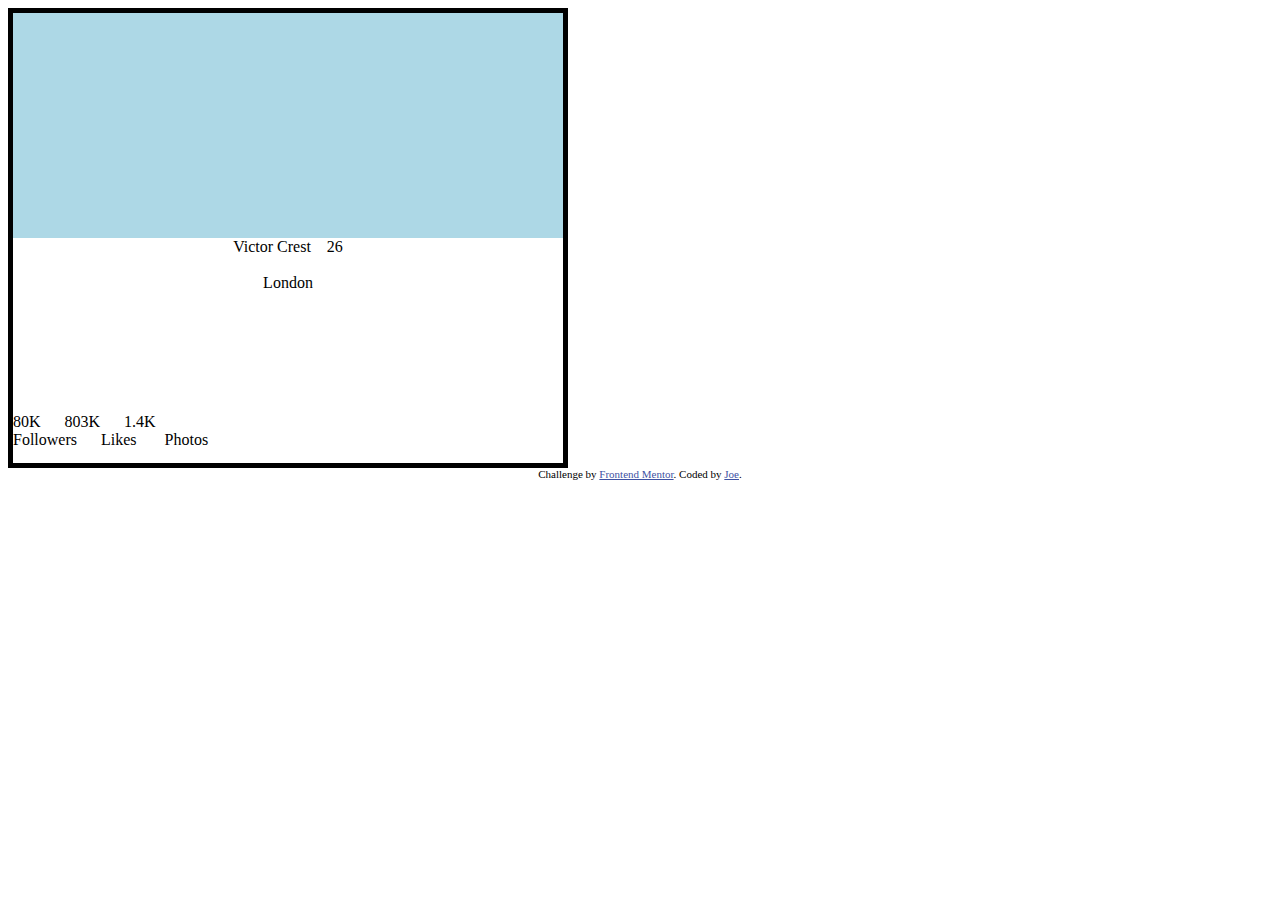
==== index.html @ a965c133 "add files" ====
<!DOCTYPE html>
<html lang="en">
<head>
  <meta charset="UTF-8">
  <meta name="viewport" content="width=device-width, initial-scale=1.0"> <!-- displays site properly based on user's device -->

  <link rel="stylesheet" href="style1.css">
  <link rel="icon" type="image/png" sizes="32x32" href="./images/favicon-32x32.png">
  
  <title>Frontend Mentor | Profile card component</title>

  <!-- Feel free to remove these styles or customise in your own stylesheet 👍 -->
  <style>
    .attribution { font-size: 11px; text-align: center; }
    .attribution a { color: hsl(228, 45%, 44%); }
  </style>
</head>
<body>
<div class="card">
  <div class="cardTop">
 
  </div>
  <div class=" cardBottom">
    Victor Crest &nbsp;&nbsp;  26 <br><br>
   
    London

   
  </div>
 <div class="extras"> 

 80K &nbsp;&nbsp;&nbsp;&nbsp;

  803K &nbsp;&nbsp;&nbsp;&nbsp;
 

  1.4K &nbsp;&nbsp;&nbsp;&nbsp;

  <div>Followers&nbsp;&nbsp;&nbsp;&nbsp;&nbsp;&nbsp;Likes &nbsp;&nbsp;&nbsp;&nbsp;&nbsp;&nbsp;Photos</div>
</div>
</div>
  <div class="attribution">
    Challenge by <a href="https://www.frontendmentor.io?ref=challenge" target="_blank">Frontend Mentor</a>. 
    Coded by <a href="#">Joe</a>.
  </div>
</body>
</html>
---- style1.css ----
.cardTop {
   
    height: 225px;
    width: 550px;
    background-color: lightblue;

}

.cardBottom {
    height:175px;
    width: 550px;
    background-color: white;
   
    text-align: center;
}

.card{

    height: 450px;
    width: 550px;
    border: 5px solid black;
}

.extras{

    height: 50px;
    width: 550px;
    
}
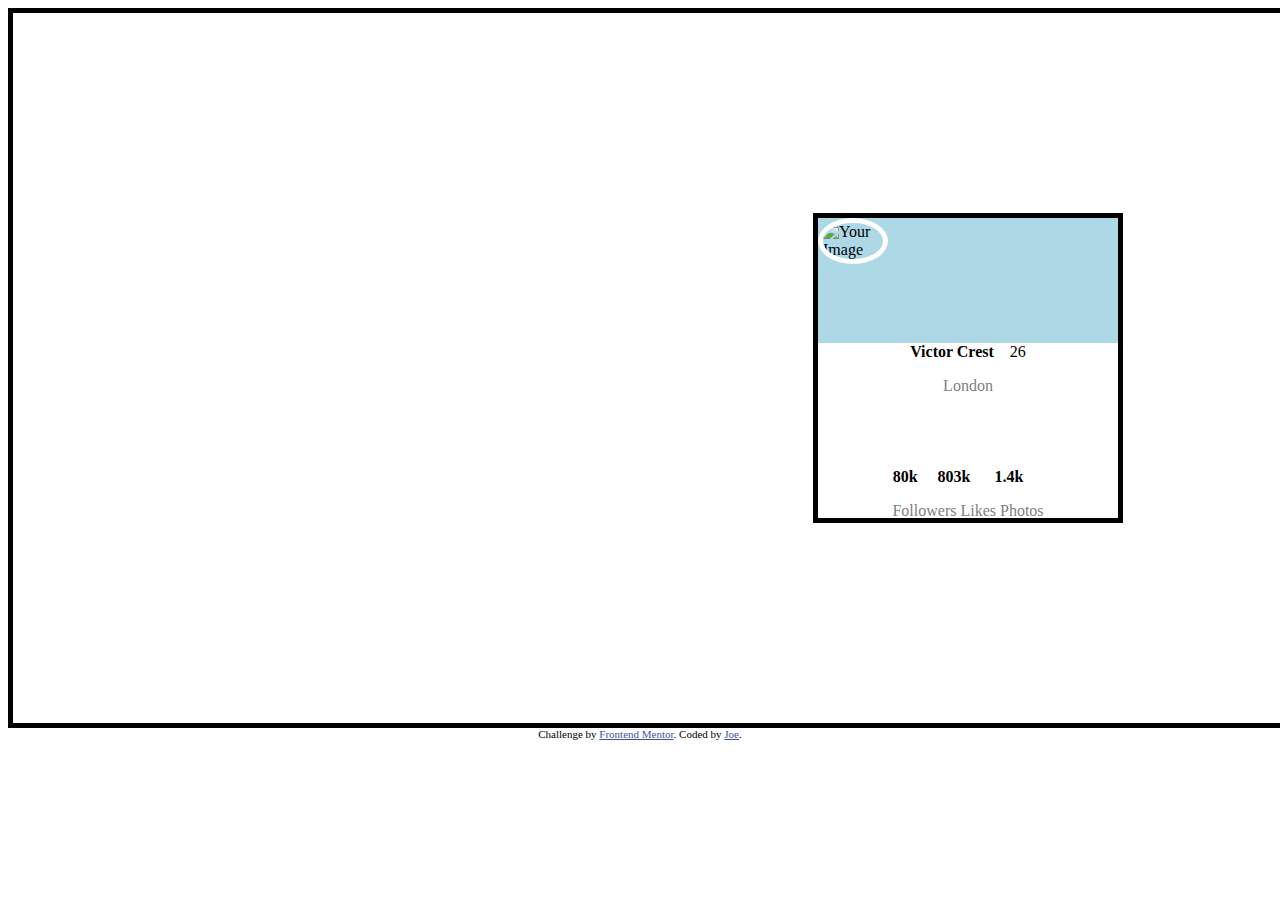
==== commit 8cd66797: "Add files via upload" ====
--- a/index.html
+++ b/index.html
@@ -16,27 +16,29 @@
   </style>
 </head>
 <body>
+  <div class="contain">
 <div class="card">
+  
   <div class="cardTop">
+    <img src="images/image-victor.jpg" alt="Your Image" class="imageConf">
+  </div>
  
-  </div>
+  
+
   <div class=" cardBottom">
-    Victor Crest &nbsp;&nbsp;  26 <br><br>
-   
-    London
+    <b>Victor Crest</b> &nbsp;&nbsp;  26 <br>
+    <p style="color: grey;">London</p>
+    
 
    
   </div>
  <div class="extras"> 
 
- 80K &nbsp;&nbsp;&nbsp;&nbsp;
+  <b>80k</b>&nbsp;&nbsp;&nbsp;&nbsp;  <b>803k</b> &nbsp;&nbsp;&nbsp;&nbsp;  <b>1.4k</b> &nbsp;&nbsp;&nbsp;&nbsp;<br>
 
-  803K &nbsp;&nbsp;&nbsp;&nbsp;
- 
+  <p style="color: grey;">Followers  Likes Photos</p>
 
-  1.4K &nbsp;&nbsp;&nbsp;&nbsp;
-
-  <div>Followers&nbsp;&nbsp;&nbsp;&nbsp;&nbsp;&nbsp;Likes &nbsp;&nbsp;&nbsp;&nbsp;&nbsp;&nbsp;Photos</div>
+ </div>
 </div>
 </div>
   <div class="attribution">
--- a/style1.css
+++ b/style1.css
@@ -1,29 +1,58 @@
+.contain{
+   padding: 200px 800px 200px;
+    border: 5px solid black;
+
+}
+.card{
+    display: flex;
+    flex-direction: column;
+    height: 300px;
+    width: 300px;
+    border: 5px solid black;
+
+}
+.cardTop, .cardBottom {
+    flex: 1;
+   
+}
+
+img.imageConf {
+
+    flex: 1; /* Take the space between the top and bottom divs */
+    display: flex;
+    justify-content: center; /* Horizontally center the content */
+    align-items: center;
+    flex: 1; /* Take the space between the top and bottom divs */
+    max-width: 60px; /* Set the maximum width of the image */
+    max-height: 60px; /* Set the maximum height of the image */
+    border: 5px solid rgb(255, 254, 254);
+    border-radius: 50%; /* Set border-radius to 50% of the width or height */
+    
+
+}
 .cardTop {
    
-    height: 225px;
-    width: 550px;
+   
+    width: 300px;
     background-color: lightblue;
+    
 
 }
 
 .cardBottom {
-    height:175px;
-    width: 550px;
+    
+    width: 300px;
     background-color: white;
    
     text-align: center;
 }
 
-.card{
 
-    height: 450px;
-    width: 550px;
-    border: 5px solid black;
-}
 
 .extras{
-
+    
+    text-align: center;
     height: 50px;
-    width: 550px;
+    width: 300px;
     
 }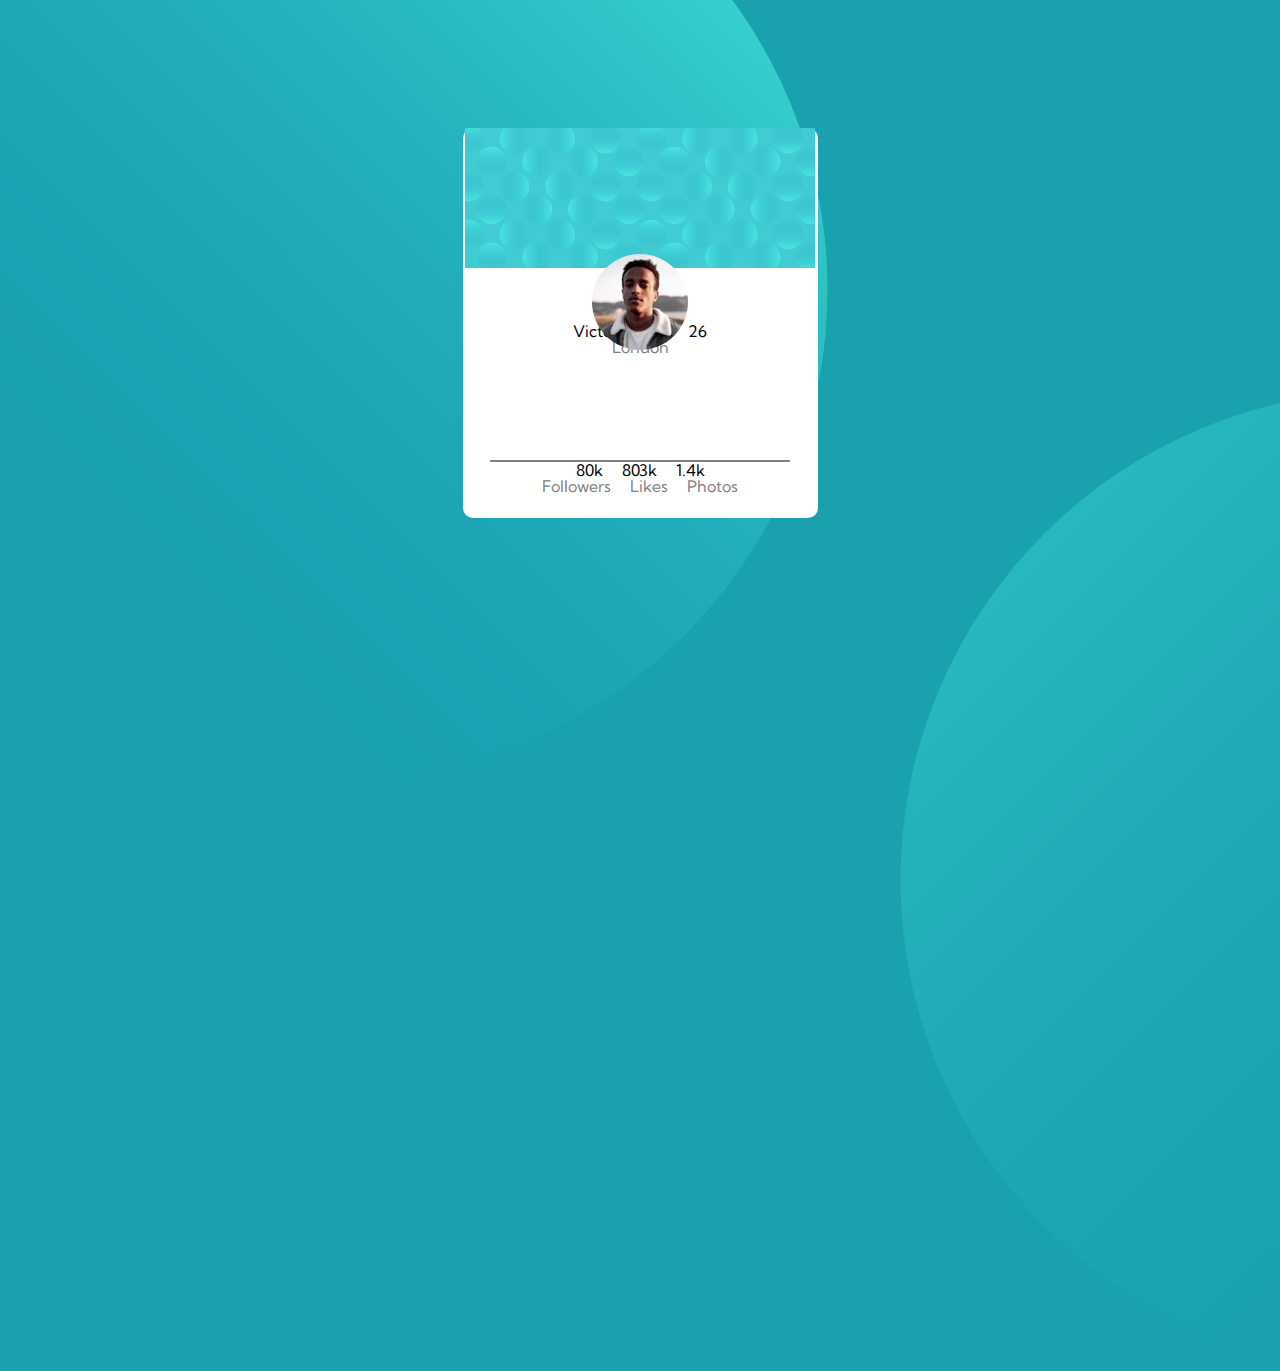
==== commit 14073b7f: "added desktop" ====
--- a/index.html
+++ b/index.html
@@ -3,7 +3,9 @@
 <head>
   <meta charset="UTF-8">
   <meta name="viewport" content="width=device-width, initial-scale=1.0"> <!-- displays site properly based on user's device -->
-
+  <link rel="preconnect" href="https://fonts.googleapis.com">
+  <link rel="preconnect" href="https://fonts.gstatic.com" crossorigin>
+  <link href="https://fonts.googleapis.com/css2?family=Kumbh+Sans:wght@400;700&display=swap" rel="stylesheet"> 
   <link rel="stylesheet" href="style1.css">
   <link rel="icon" type="image/png" sizes="32x32" href="./images/favicon-32x32.png">
   
@@ -16,34 +18,45 @@
   </style>
 </head>
 <body>
-  <div class="contain">
-<div class="card">
+
+    <div id="circle-top">
+      <img src="images/bg-pattern-top.svg"/>
+    </div>
+     <div class="card">
+      <section class="card-top">
+        <img src="/images/bg-pattern-card.svg"/>
+     
+     
+     
+    </section>
+    <div class="img-victor">
+      <img id="victor" src="/images/image-victor.jpg"/>
+    </div>
+      <section class="card-bottom">
+        
+     
+
+
+      <div class="card-bottom">
+        <b>Victor Crest</b> &nbsp;&nbsp;  26 <br>
+        <p style="color: grey;">London</p>
+      </div>
+      <div class="social">
+
+        <b>80k</b>  <b>803k</b>   <b>1.4k</b> <br>
   
-  <div class="cardTop">
-    <img src="images/image-victor.jpg" alt="Your Image" class="imageConf">
-  </div>
+        <p style="color: grey;">Followers  Likes Photos</p>
+  
+          
+        </div>
+    </div>
+
+     </div>
+    </section>
+    <div id="circle-bottom">
+      <img src="images/bg-pattern-bottom.svg"/>
+    </div>
+
  
-  
-
-  <div class=" cardBottom">
-    <b>Victor Crest</b> &nbsp;&nbsp;  26 <br>
-    <p style="color: grey;">London</p>
-    
-
-   
-  </div>
- <div class="extras"> 
-
-  <b>80k</b>&nbsp;&nbsp;&nbsp;&nbsp;  <b>803k</b> &nbsp;&nbsp;&nbsp;&nbsp;  <b>1.4k</b> &nbsp;&nbsp;&nbsp;&nbsp;<br>
-
-  <p style="color: grey;">Followers  Likes Photos</p>
-
- </div>
-</div>
-</div>
-  <div class="attribution">
-    Challenge by <a href="https://www.frontendmentor.io?ref=challenge" target="_blank">Frontend Mentor</a>. 
-    Coded by <a href="#">Joe</a>.
-  </div>
 </body>
 </html>
--- a/style1.css
+++ b/style1.css
@@ -1,58 +1,130 @@
-.contain{
-   padding: 200px 800px 200px;
-    border: 5px solid black;
+/* http://meyerweb.com/eric/tools/css/reset/ 
+   v2.0 | 20110126
+   License: none (public domain)
+*/
+
+html, body, div, span, applet, object, iframe,
+h1, h2, h3, h4, h5, h6, p, blockquote, pre,
+a, abbr, acronym, address, big, cite, code,
+del, dfn, em, img, ins, kbd, q, s, samp,
+small, strike, strong, sub, sup, tt, var,
+b, u, i, center,
+dl, dt, dd, ol, ul, li,
+fieldset, form, label, legend,
+table, caption, tbody, tfoot, thead, tr, th, td,
+article, aside, canvas, details, embed, 
+figure, figcaption, footer, header, hgroup, 
+menu, nav, output, ruby, section, summary,
+time, mark, audio, video {
+	margin: 0;
+	padding: 0;
+	border: 0;
+	font-size: 100%;
+	font: inherit;
+	vertical-align: baseline;
+}
+/* HTML5 display-role reset for older browsers */
+article, aside, details, figcaption, figure, 
+footer, header, hgroup, menu, nav, section {
+	display: block;
+}
+body {
+	line-height: 1;
+}
+ol, ul {
+	list-style: none;
+}
+blockquote, q {
+	quotes: none;
+}
+blockquote:before, blockquote:after,
+q:before, q:after {
+	content: '';
+	content: none;
+}
+table {
+	border-collapse: collapse;
+	border-spacing: 0;
+}
+.card {
+    display: flex;
+   
+    border-radius: 10px;
+    flex-direction: column;
+    justify-content: center;
+	align-items: center;
+	width: 355px;
+    height: 390px;
+    margin: 10px auto;
+    margin-top: 10%;
+    align-items: center;
+    font-family: 'Kumbh Sans', sans-serif;
+    background-color: white;
+    
+
 
 }
-.card{
-    display: flex;
-    flex-direction: column;
-    height: 300px;
-    width: 300px;
-    border: 5px solid black;
+.img-victor
+ {  
+   position: absolute;
+    width: 96px;
+    height: 96px;
+    bottom: 550px;
+   
+  
 
+   
+    
 }
-.cardTop, .cardBottom {
-    flex: 1;
-   
+.img-victor img {
+    border-radius: 100%;
 }
+.card-top, .card-bottom{
+	flex:1;
+}
+.card-top {
 
-img.imageConf {
+    width: auto;
+}
+.card-bottom{
 
-    flex: 1; /* Take the space between the top and bottom divs */
-    display: flex;
-    justify-content: center; /* Horizontally center the content */
-    align-items: center;
-    flex: 1; /* Take the space between the top and bottom divs */
-    max-width: 60px; /* Set the maximum width of the image */
-    max-height: 60px; /* Set the maximum height of the image */
-    border: 5px solid rgb(255, 254, 254);
-    border-radius: 50%; /* Set border-radius to 50% of the width or height */
-    
-
+	
+    text-align: center;
+	word-spacing: 2px;
+	
 }
-.cardTop {
-   
-   
-    width: 300px;
-    background-color: lightblue;
-    
-
-}
-
-.cardBottom {
-    
-    width: 300px;
-    background-color: white;
-   
-    text-align: center;
-}
-
-
-
-.extras{
-    
+.social{
+    border-top: 2px solid grey;
     text-align: center;
     height: 50px;
     width: 300px;
-    
+    margin-top: 35%;
+	word-spacing: 15px;
+}
+body{
+
+    background: #19A1AE;
+	
+}
+
+#circle-top {
+    z-index: -100;
+
+    position: absolute;
+    left: -150px;
+    top: -200px;
+    width: 1rem;
+    height:.10rem;
+}
+
+#circle-bottom {
+    z-index: -100;
+	width: 10px;
+    height: 10px;
+
+    position: absolute;
+    left:900px;
+    bottom: 500px;
+}
+#circle-top img {  
 }